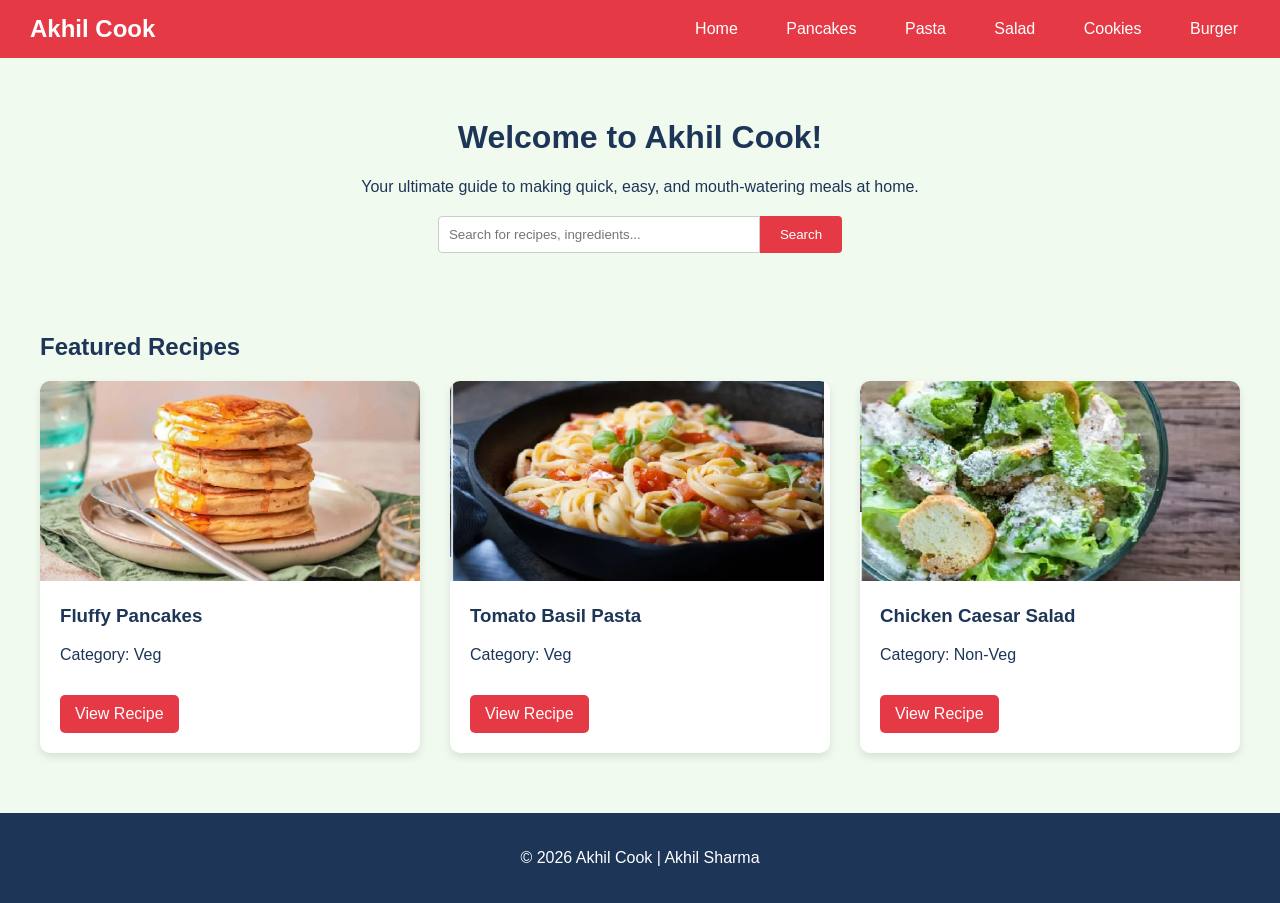
==== index.html @ d1c16e1c "Add files via upload" ====
<!DOCTYPE html>
<html>
<head>
    
    <title>Akhil Cook - Home</title>
    <link rel="stylesheet" href="style.css">
</head>
<body>

    <nav>
        <a href="index.html" class="logo">Akhil Cook</a>
        <div class="nav-links">
            <a href="index.html">Home</a>
            <a href="recipe1.html">Pancakes</a>
            <a href="recipe2.html">Pasta</a>
            <a href="recipe3.html">Salad</a>
            <a href="recipe4.html">Cookies</a>
            <a href="recipe5.html">Burger</a>
        </div>
    </nav>

    <header>
        <h1>Welcome to Akhil Cook!</h1>
        <p>Your ultimate guide to making quick, easy, and mouth-watering meals at home.</p>
        
        <div class="search-container">
            <input type="text" placeholder="Search for recipes, ingredients...">
            <button>Search</button>
        </div>
    </header>

    <main>
        <h2>Featured Recipes</h2>
        <section class="recipe-grid">
            
            <div class="card">
                <img src="Images/Fluffy-Fluffy-Pancakes-1.jpg" alt="Fluffy Pancakes">
                <div class="card-content">
                    <h3>Fluffy Pancakes</h3>
                    <p>Category: Veg</p>
                    <a href="recipe1.html" class="btn">View Recipe</a>
                </div>
            </div>

            <div class="card">
                <img src="Images/tomato-basil-pasta-1.jpg" alt="Tomato Basil Pasta">
                <div class="card-content">
                    <h3>Tomato Basil Pasta</h3>
                    <p>Category: Veg</p>
                    <a href="recipe2.html" class="btn">View Recipe</a>
                </div>
            </div>

            <div class="card">
                <img src="Images/Caesar-Salad-1.jpg" alt="Caesar Salad">
                <div class="card-content">
                    <h3>Chicken Caesar Salad</h3>
                    <p>Category: Non-Veg</p>
                    <a href="recipe3.html" class="btn">View Recipe</a>
                </div>
            </div>

        </section>
    </main>

    <footer>
        <p>&copy; 2026 Akhil Cook | Akhil Sharma</p>
    </footer>

</body>
</html>
---- style.css ----
:root {
    --primary-color: #e63946;
    --background-light: #f1faee;
    --text-dark: #1d3557;
    --card-bg: #ffffff;
}

body {
    font-family: 'Segoe UI', Tahoma, Geneva, Verdana, sans-serif;
    margin: 0;
    padding: 0;
    background-color: var(--background-light);
    color: var(--text-dark);
}

nav {
    display: flex;
    justify-content: space-between;
    align-items: center;
    background-color: var(--primary-color);
    padding: 15px 30px;
}

nav .logo {
    color: white;
    font-size: 24px;
    font-weight: bold;
    text-decoration: none;
}

nav .nav-links a {
    color: white;
    text-decoration: none;
    margin-left: 20px;
    padding: 8px 12px;
    transition: background-color 0.3s ease;
}

nav .nav-links a:hover {
    background-color: rgba(255, 255, 255, 0.2);
    border-radius: 4px;
}

header {
    text-align: center;
    padding: 40px 20px;
}

.search-container {
    margin-top: 20px;
    display: flex;
    justify-content: center;
}

.search-container input {
    padding: 10px;
    width: 300px;
    border: 1px solid #ccc;
    border-radius: 4px 0 0 4px;
}

.search-container button {
    padding: 10px 20px;
    background-color: var(--primary-color);
    color: white;
    border: none;
    border-radius: 0 4px 4px 0;
    cursor: pointer;
}

main {
    max-width: 1200px;
    margin: 0 auto;
    padding: 20px;
}

.recipe-grid {
    display: grid;
    grid-template-columns: repeat(auto-fit, minmax(300px, 1fr));
    gap: 30px;
    margin-top: 20px;
}

.card {
    background-color: var(--card-bg);
    border-radius: 10px;
    overflow: hidden;
    box-shadow: 0 4px 8px rgba(0,0,0,0.1);
    transition: transform 0.3s ease;
}

.card:hover {
    transform: translateY(-10px);
}

.card img {
    width: 100%;
    height: 200px;
    object-fit: cover;
}

.card-content {
    padding: 20px;
}

.card-content h3 {
    margin-top: 0;
}

.btn {
    display: inline-block;
    margin-top: 15px;
    padding: 10px 15px;
    background-color: var(--primary-color);
    color: white;
    text-decoration: none;
    border-radius: 5px;
}

.recipe-detail {
    background: white;
    padding: 40px;
    border-radius: 10px;
    box-shadow: 0 4px 8px rgba(0,0,0,0.05);
}

.recipe-meta {
    display: flex;
    gap: 20px;
    background: var(--background-light);
    padding: 15px;
    border-radius: 5px;
    margin: 20px 0;
    font-weight: bold;
}

.recipe-detail img {
    max-width: 100%;
    height: auto;
    border-radius: 10px;
    margin-bottom: 20px;
}

footer {
    text-align: center;
    padding: 20px;
    background-color: var(--text-dark);
    color: white;
    margin-top: 40px;
}

@media (max-width: 768px) {
    nav {
        flex-direction: column;
        text-align: center;
    }
    nav .nav-links {
        margin-top: 15px;
    }
    nav .nav-links a {
        margin: 0 10px;
    }
    .recipe-meta {
        flex-direction: column;
        gap: 10px;
    }
}
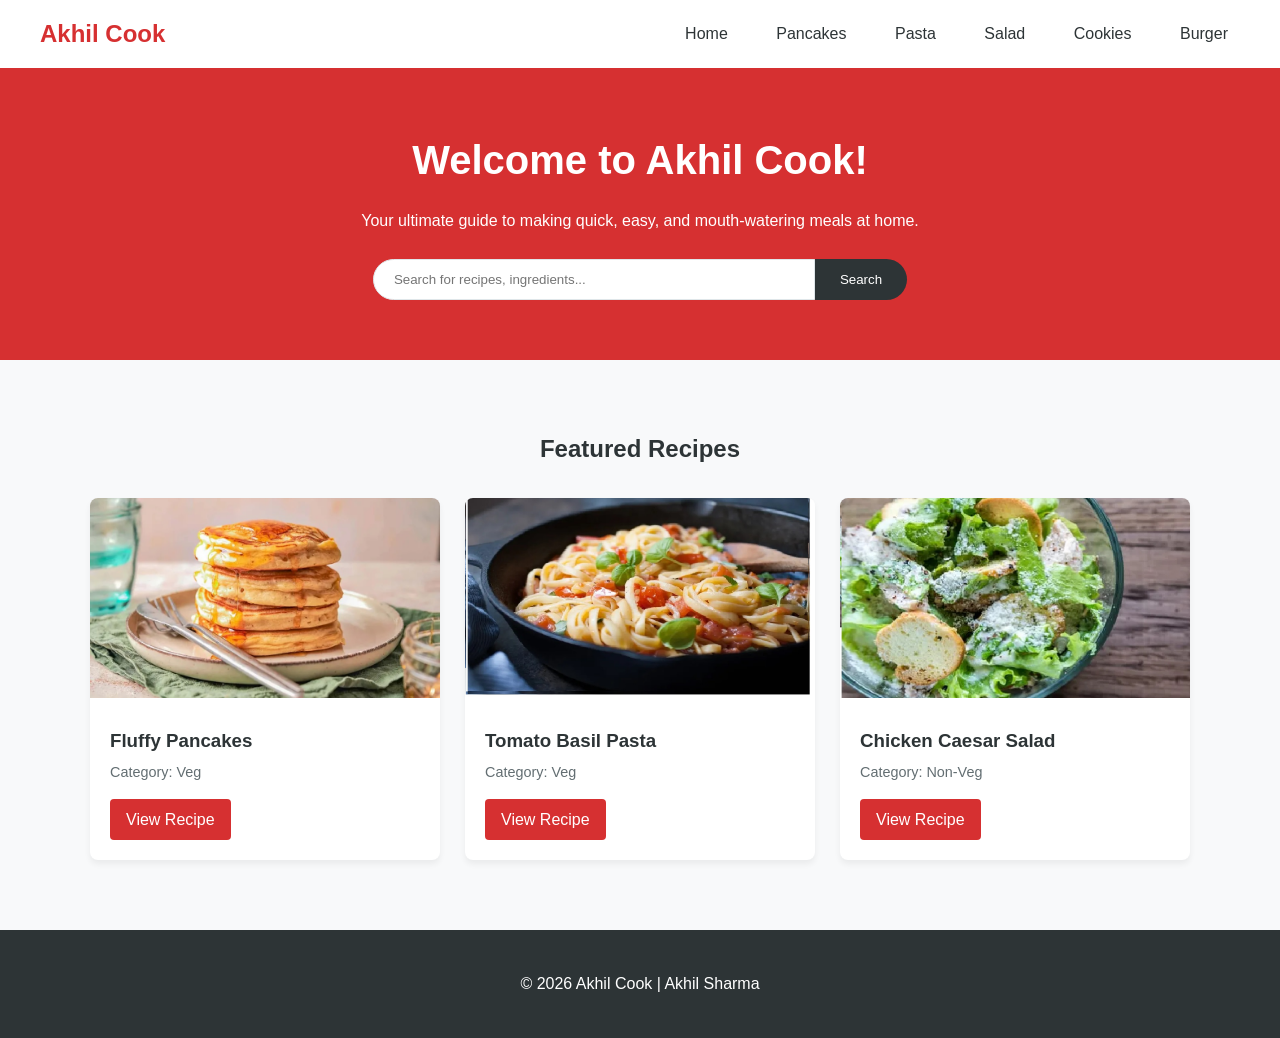
==== commit ad6af65a: "index.html" ====
--- a/index.html
+++ b/index.html
@@ -1,7 +1,7 @@
 <!DOCTYPE html>
 <html>
 <head>
-    
+    <meta name="viewport" content="width=device-width, initial-scale=1.0">
     <title>Akhil Cook - Home</title>
     <link rel="stylesheet" href="style.css">
 </head>
@@ -68,4 +68,4 @@
     </footer>
 
 </body>
-</html>+</html>
--- a/style.css
+++ b/style.css
@@ -1,96 +1,122 @@
 :root {
-    --primary-color: #e63946;
-    --background-light: #f1faee;
-    --text-dark: #1d3557;
+    --primary: #d63031;
+    --secondary: #ff7675;
+    --bg-color: #f8f9fa;
+    --text-main: #2d3436;
+    --text-muted: #636e72;
     --card-bg: #ffffff;
 }
 
 body {
-    font-family: 'Segoe UI', Tahoma, Geneva, Verdana, sans-serif;
+    font-family: 'Segoe UI', Roboto, Helvetica, Arial, sans-serif;
     margin: 0;
     padding: 0;
-    background-color: var(--background-light);
-    color: var(--text-dark);
+    background-color: var(--bg-color);
+    color: var(--text-main);
+    line-height: 1.6;
 }
 
 nav {
     display: flex;
     justify-content: space-between;
     align-items: center;
-    background-color: var(--primary-color);
-    padding: 15px 30px;
+    background-color: var(--card-bg);
+    padding: 15px 40px;
+    box-shadow: 0 2px 5px rgba(0,0,0,0.05);
 }
 
 nav .logo {
-    color: white;
+    color: var(--primary);
     font-size: 24px;
     font-weight: bold;
     text-decoration: none;
 }
 
 nav .nav-links a {
-    color: white;
+    color: var(--text-main);
     text-decoration: none;
     margin-left: 20px;
     padding: 8px 12px;
-    transition: background-color 0.3s ease;
+    font-weight: 500;
+    transition: color 0.3s ease;
 }
 
 nav .nav-links a:hover {
-    background-color: rgba(255, 255, 255, 0.2);
-    border-radius: 4px;
+    color: var(--primary);
 }
 
 header {
     text-align: center;
-    padding: 40px 20px;
+    padding: 60px 20px;
+    background-color: var(--primary);
+    color: white;
+    margin-bottom: 30px;
+}
+
+header h1 {
+    margin: 0 0 10px 0;
+    font-size: 2.5em;
 }
 
 .search-container {
-    margin-top: 20px;
+    margin-top: 25px;
     display: flex;
     justify-content: center;
 }
 
 .search-container input {
-    padding: 10px;
-    width: 300px;
-    border: 1px solid #ccc;
-    border-radius: 4px 0 0 4px;
+    padding: 12px 20px;
+    width: 100%;
+    max-width: 400px;
+    border: 1px solid #dfe6e9;
+    border-radius: 25px 0 0 25px;
+    outline: none;
+    font-family: inherit;
 }
 
 .search-container button {
-    padding: 10px 20px;
-    background-color: var(--primary-color);
+    padding: 12px 25px;
+    background-color: var(--text-main);
     color: white;
     border: none;
-    border-radius: 0 4px 4px 0;
+    border-radius: 0 25px 25px 0;
     cursor: pointer;
+    transition: background-color 0.3s;
+}
+
+.search-container button:hover {
+    background-color: #000000;
 }
 
 main {
-    max-width: 1200px;
+    max-width: 1100px;
     margin: 0 auto;
     padding: 20px;
 }
 
+h2 {
+    text-align: center;
+    color: var(--text-main);
+    margin-bottom: 30px;
+}
+
 .recipe-grid {
     display: grid;
-    grid-template-columns: repeat(auto-fit, minmax(300px, 1fr));
-    gap: 30px;
-    margin-top: 20px;
+    grid-template-columns: repeat(auto-fit, minmax(280px, 1fr));
+    gap: 25px;
 }
 
 .card {
     background-color: var(--card-bg);
-    border-radius: 10px;
+    border-radius: 8px;
     overflow: hidden;
-    box-shadow: 0 4px 8px rgba(0,0,0,0.1);
-    transition: transform 0.3s ease;
+    box-shadow: 0 4px 6px rgba(0,0,0,0.06);
+    transition: transform 0.3s ease, box-shadow 0.3s ease;
 }
 
 .card:hover {
-    transform: translateY(-10px);
+    transform: translateY(-5px);
+    box-shadow: 0 8px 15px rgba(0,0,0,0.1);
 }
 
 .card img {
@@ -104,64 +130,98 @@
 }
 
 .card-content h3 {
-    margin-top: 0;
+    margin: 0 0 5px 0;
+    color: var(--text-main);
+}
+
+.card-content p {
+    color: var(--text-muted);
+    font-size: 0.9em;
+    margin: 0 0 15px 0;
 }
 
 .btn {
     display: inline-block;
-    margin-top: 15px;
-    padding: 10px 15px;
-    background-color: var(--primary-color);
+    padding: 8px 16px;
+    background-color: var(--primary);
     color: white;
     text-decoration: none;
-    border-radius: 5px;
+    border-radius: 4px;
+    transition: background-color 0.3s;
+}
+
+.btn:hover {
+    background-color: var(--secondary);
 }
 
 .recipe-detail {
-    background: white;
+    background-color: var(--card-bg);
     padding: 40px;
-    border-radius: 10px;
-    box-shadow: 0 4px 8px rgba(0,0,0,0.05);
+    border-radius: 8px;
+    box-shadow: 0 4px 6px rgba(0,0,0,0.06);
+}
+
+.recipe-detail h1 {
+    color: var(--primary);
+    margin-top: 0;
 }
 
 .recipe-meta {
     display: flex;
     gap: 20px;
-    background: var(--background-light);
+    background-color: var(--bg-color);
     padding: 15px;
-    border-radius: 5px;
+    border-radius: 6px;
     margin: 20px 0;
-    font-weight: bold;
+    font-weight: 500;
+    border-left: 4px solid var(--primary);
 }
 
 .recipe-detail img {
     max-width: 100%;
     height: auto;
-    border-radius: 10px;
+    max-height: 400px;
+    object-fit: cover;
+    border-radius: 8px;
     margin-bottom: 20px;
+}
+
+ul, ol {
+    padding-left: 20px;
+    color: var(--text-main);
+}
+
+li {
+    margin-bottom: 8px;
 }
 
 footer {
     text-align: center;
-    padding: 20px;
-    background-color: var(--text-dark);
-    color: white;
-    margin-top: 40px;
+    padding: 25px;
+    background-color: var(--text-main);
+    color: white;
+    margin-top: 50px;
 }
 
 @media (max-width: 768px) {
     nav {
         flex-direction: column;
-        text-align: center;
+        padding: 15px;
     }
     nav .nav-links {
         margin-top: 15px;
     }
     nav .nav-links a {
         margin: 0 10px;
+    }
+    header {
+        padding: 40px 20px;
     }
     .recipe-meta {
         flex-direction: column;
         gap: 10px;
     }
-}+    .recipe-detail {
+        padding: 20px;
+    }
+}
